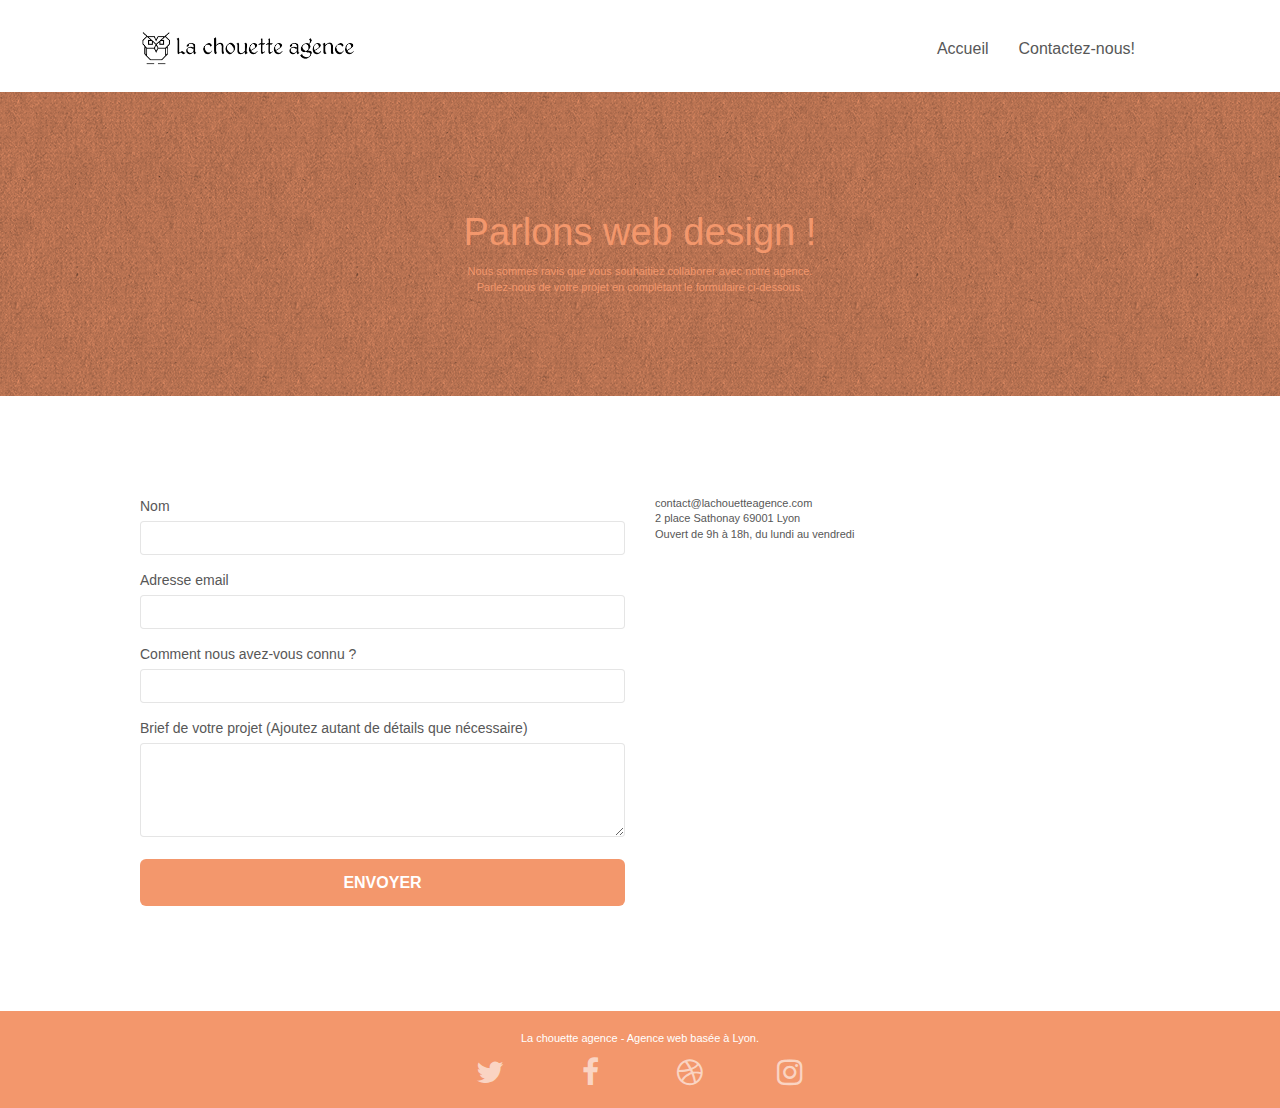
==== contact.html @ 7118dfc9 "modifs htlm sur page contact" ====
<!doctype html>
<html lang="Default">
<head>
  <meta charset="utf-8">
  <meta name="keywords" content="agence lyonnaise, agence web design, web design, création de sites internet, aide au référencement">
  <meta name="description" content="La chouette agence est une agence lyonnaise de web design qui aide les entreprises à devenir attractives et visibles sur internet">
  <meta name="viewport" content="width=device-width, initial-scale=1.0, viewport-fit=cover">
  <link rel="shortcut icon" type="image/png" href="favicon.jpg">

<link rel="stylesheet" type="text/css" href="./css/bootstrap.css">
<link rel="stylesheet" type="text/css" href="style.css">
<link rel="stylesheet" type="text/css" href="./css/font-awesome.css">
<link rel="stylesheet" type="text/css" href="./css/et-line.css">


<script src="./js/jquery-2.1.0.js"></script>
<script src="./js/bootstrap.js"></script>
<script src="./js/blocs.js"></script>
<script src="./js/jquery.touchSwipe.js" defer></script>
<script src="./js/gmaps.js"></script>
<!--
    <meta charset="utf-8">
    <meta name="keywords" content="">
    <meta name="description" content="">
    <meta name="viewport" content="width=device-width, initial-scale=1.0, viewport-fit=cover">
    <link rel="shortcut icon" type="image/png" href="favicon.jpg">

	<link rel="stylesheet" type="text/css" href="./css/bootstrap.min.css">
	<link rel="stylesheet" type="text/css" href="style.css">
	<link rel="stylesheet" type="text/css" href="./css/font-awesome.min.css">
	<link rel="stylesheet" type="text/css" href="./css/et-line.min.css">


	<script src="./js/jquery-2.1.0.min.js"></script>
	<script src="./js/bootstrap.min.js"></script>
	<script src="./js/blocs.min.js"></script>
	<script src="./js/jqBootstrapValidation.js"></script>
	<script src="./js/formHandler.js"></script>
-->
    <title>Contactez la chouette agence, votre agence de web design basée à Lyon</title>


<!-- Analytics -->

<!-- Analytics END -->

</head>
<body>
  <div class="page-container">

  <!-- bloc-0 -->
  <div class="bloc bgc-white l-bloc " id="bloc-0">
  	<div class="container bloc-sm">

  		<nav class="navbar row">
  			<div class="navbar-header">
  				<a class="navbar-brand" href="index.html"><img src="img/la-chouette-agence.png" alt="logo de la chouette agence, agence web design à lyon" height="40"></a>
  			</div>
  			<div class="collapse navbar-collapse navbar-1 special-dropdown-nav">
  				<ul class="site-navigation nav navbar-nav">
  					<li>
  						<a href="index.html">Accueil</a>
  					</li>
  					<li>
  						<a href="contact.html">Contactez-nous!</a>
  					</li>
  				</ul>
  			</div>
  		</nav>
  	</div>
  </div>
  <!-- bloc-0 END -->
<!-- bloc-6 -->
<div class="bloc bg-dots-bg bg-repeat bgc-atomic-tangerine d-bloc bloc-bg-texture texture-paper" id="bloc-6">
	<div class="container bloc-lg">
		<div class="row">
			<div class="col-sm-12">
				<h1 class="text-center hero-bloc-text tc-white">
					Parlons web design !
				</h1>
				<p class="text-center mg-lg tc-white tight-width-whitespace">
					Nous sommes ravis que vous souhaitiez collaborer avec notre agence.<br>
					Parlez-nous de votre projet en complétant le formulaire ci-dessous.
				</p>
			</div>
		</div>
	</div>
</div>
<!-- bloc-6 END -->

<!-- bloc-7 -->
<div class="bloc bgc-white l-bloc" id="bloc-7">
	<div class="container bloc-lg">
		<div class="row">
			<div class="col-sm-6">
				<form id="form_1" novalidate success-msg="Your message has been sent." fail-msg="Sorry it seems that our mail server is not responding, Sorry for the inconvenience!">
					<div class="form-group">
						<label>
							Nom
						</label>
						<input id="name" class="form-control" required />
					</div>
					<div class="form-group">
						<label>
							Adresse email
						</label>
						<input id="email" class="form-control" type="email" required />
					</div>
					<div class="form-group">
						<label>
							Comment nous avez-vous connu ?
						</label>
						<input class="form-control" type="email" required id="input_504" />
					</div>
					<div class="form-group">
						<label>
							Brief de votre projet (Ajoutez autant de détails que nécessaire)<br>
						</label><textarea id="message" class="form-control" rows="4" cols="50" required></textarea>
					</div>
					<button class="bloc-button btn btn-lg btn-block cta-hero btn-atomic-tangerine" type="submit">
						Envoyer
					</button>
				</form>
			</div>
			<div class="col-sm-6">
				<p>
					contact@lachouetteagence.com<br>2 place Sathonay 69001 Lyon<br>Ouvert de 9h à 18h, du lundi au vendredi<br>
				</p>
			</div>
		</div>
	</div>
</div>
<!-- bloc-7 END -->

<!-- ScrollToTop Button -->
<a class="bloc-button btn btn-d scrollToTop" onclick="scrollToTarget('1')"><span class="fa fa-chevron-up"></span></a>
<!-- ScrollToTop Button END-->


<!-- Footer - bloc-8 -->
<div class="bloc bgc-atomic-tangerine d-bloc" id="bloc-8">
	<div class="container bloc-sm">
		<div class="row">
			<div class="col-sm-12">
				<p class="text-center white">
					La chouette agence - Agence web basée à Lyon.<br>
				</p>
				<div class="row row-no-gutters social">
					<div class="col-sm-3">
						<div class="text-center">
							<a class="social" href="index.html"><span class="fa fa-twitter icon-md"></span></a>
						</div>
					</div>
					<div class="col-sm-3">
						<div class="text-center">
							<a class="social" href="index.html"><span class="fa fa-facebook icon-md"></span></a>
						</div>
					</div>
					<div class="col-sm-3">
						<div class="text-center">
							<a class="social" href="index.html"><span class="fa fa-dribbble icon-md"></span></a>
						</div>
					</div>
					<div class="col-sm-3">
						<div class="text-center">
							<a class="social" href="index.html"><span class="fa fa-instagram icon-md"></span></a>
						</div>
					</div>
          <!--
    					<div class="keywords " style="color:#F3976C;">Agence web à paris,
                stratégie web, web design, illustrations, design de site web, site web, web,
                internet, site internet, site
              </div>
          -->
				</div>
        <!--
				<div class="row">
					<div class="col-sm-4">
						Partenaires
							<ul>
								<li><a href="voiture.com">voiture.com</a></li>
								<li><a href="pizza.com">pizza.com</a></li>
								<li><a href="matoiture.com">matoiture.com</a></li>
								<li><a href="immobilierseo.com">immobilierseo.com</a></li>
							</ul>
					</div>
					<div class="col-sm-4">
						Annuaires liste 1
						<ul>
							<li><a href="annuaireagence.com">annuaireagence.com</a></li>
							<li><a href="annuaireseo.com">annuaireseo.com</a></li>
							<li><a href="annuairemarketing.com">annuairemarketing.com</a></li>
							<li><a href="123seoture.com">123seo.com</a></li>
							<li><a href="123site.com">123site.com</a></li>
							<li><a href="annuairewordpress.com">annuairewordpress.com</a></li>
							<li><a href="listeagence.com">listeagence.com</a></li>
							<li><a href="meilleuresagencesparis.com">meilleuresagencesparis.com</a></li>
							<li><a href="listeseo.com">listeseo.com</a></li>
						</ul>
					</div>
					<div class="col-sm-4">
						Annuaires liste 2
						<ul>
							<li><a href="betterseo.com">betterseo.com</a></li>
							<li><a href="ameliorerseo.com">ameliorerseo.com</a></li>
							<li><a href="seojuicelien.com">seojuicelien.com</a></li>
							<li><a href="meilleursliens.com">meilleursliens.com</a></li>
							<li><a href="liensagogo.com">liensagogo.com</a></li>
							<li><a href="backlink.com">backlink.com</a></li>
							<li><a href="linkjuiceannuaire.com">linkjuiceannuaire.com</a></li>
							<li><a href="remontersurgoogle.com">remontersurgoogle.com</a></li>
							<li><a href="vraiseofiable.com">vraiseofiable.com</a></li>
						</ul>
					</div>
        -->
				</div>
			</div>
		</div>
	</div>
</div>
<!-- Footer - bloc-8 END -->

</div>
<!-- Principal conteneur END -->


</body>
</html>
---- style.css ----
body {
    margin: 0;
    padding: 0;
    background: #FFF;
    overflow-x: hidden;
    -webkit-font-smoothing: antialiased;
    -moz-osx-font-smoothing: grayscale;
}

a,
button {
    transition: all .3s ease-in-out;
    outline: none!important;
}

a:hover {
    text-decoration: none;
    cursor: pointer;
}

#page-loading-blocs-notifaction {
    position: fixed;
    top: 0;
    bottom: 0;
    width: 100%;
    z-index: 100000;
    background: #FFFFFF url("img/pageload-spinner.gif") no-repeat center center;
}

.bloc {
    width: 100%;
    clear: both;
    background: 50% 50% no-repeat;
    padding: 0 50px;
    -webkit-background-size: cover;
    -moz-background-size: cover;
    -o-background-size: cover;
    background-size: cover;
    position: relative;
}

.bloc .container {
    padding-left: 0;
    padding-right: 0;
}

.bloc-lg {
    padding: 100px 50px;
}

.bloc-md {
    padding: 50px;
}

.bloc-sm {
    padding: 20px 50px;
}

.bg-center,
.bg-l-edge,
.bg-r-edge,
.bg-t-edge,
.bg-b-edge,
.bg-tl-edge,
.bg-bl-edge,
.bg-tr-edge,
.bg-br-edge,
.bg-repeat {
    -webkit-background-size: auto!important;
    -moz-background-size: auto!important;
    -o-background-size: auto!important;
    background-size: auto!important;
}

.bg-repeat {
    background: repeat;
}

.bg-t-edge {
    background: top no-repeat;
}

.bloc-bg-texture::before {
    content: "";
    background-size: 2px 2px;
    position: absolute;
    top: 0;
    bottom: 0;
    left: 0;
    right: 0;
}

.texture-paper::before {
    background: url("img/texture-paper.png");
    background-size: 280px 280px;
}

.b-parallax {
    background-attachment: fixed;
}

.d-bloc {
    color: rgba(255, 255, 255, .7);
}

.d-bloc button:hover {
    color: rgba(255, 255, 255, .9);
}

.d-bloc .icon-round,
.d-bloc .icon-square,
.d-bloc .icon-rounded,
.d-bloc .icon-semi-rounded-a,
.d-bloc .icon-semi-rounded-b {
    border-color: rgba(255, 255, 255, .9);
}

.d-bloc .divider-h span {
    border-color: rgba(255, 255, 255, .2);
}

.d-bloc .a-btn,
.d-bloc .navbar a,
.d-bloc .navbar-brand,
.d-bloc a .icon-sm,
.d-bloc a .icon-md,
.d-bloc a .icon-lg,
.d-bloc a .icon-xl,
.d-bloc h1 a,
.d-bloc h2 a,
.d-bloc h3 a,
.d-bloc h4 a,
.d-bloc h5 a,
.d-bloc h6 a,
.d-bloc p a {
    color: rgba(255, 255, 255, .6);
}

.d-bloc .a-btn:hover,
.d-bloc .navbar a:hover,
.d-bloc .navbar-brand:hover,
.d-bloc a:hover .icon-sm,
.d-bloc a:hover .icon-md,
.d-bloc a:hover .icon-lg,
.d-bloc a:hover .icon-xl,
.d-bloc h1 a:hover,
.d-bloc h2 a:hover,
.d-bloc h3 a:hover,
.d-bloc h4 a:hover,
.d-bloc h5 a:hover,
.d-bloc h6 a:hover,
.d-bloc p a:hover {
    color: rgba(255, 255, 255, 1);
}

.d-bloc .navbar-toggle .icon-bar {
    background: rgba(255, 255, 255, 1);
}

.d-bloc .btn-wire,
.d-bloc .btn-wire:hover {
    color: rgba(255, 255, 255, 1);
    border-color: rgba(255, 255, 255, 1);
}

.d-bloc .panel {
    color: rgba(0, 0, 0, .5);
}

.d-bloc .panel button:hover {
    color: rgba(0, 0, 0, .7);
}

.d-bloc .panel icon {
    border-color: rgba(0, 0, 0, .7);
}

.d-bloc .panel .divider-h span {
    border-color: rgba(0, 0, 0, .1);
}

.d-bloc .panel .a-btn {
    color: rgba(0, 0, 0, .6);
}

.d-bloc .panel .a-btn:hover {
    color: rgba(0, 0, 0, 1);
}

.d-bloc .panel .btn-wire,
.d-bloc .panel .btn-wire:hover {
    color: rgba(0, 0, 0, .7);
    border-color: rgba(0, 0, 0, .3);
}

.d-bloc .panel,
.l-bloc {
    color: rgba(0, 0, 0, .5);
}

.d-bloc .panel button:hover,
.l-bloc button:hover {
    color: rgba(0, 0, 0, .7);
}

.l-bloc .icon-round,
.l-bloc .icon-square,
.l-bloc .icon-rounded,
.l-bloc .icon-semi-rounded-a,
.l-bloc .icon-semi-rounded-b {
    border-color: rgba(0, 0, 0, .7);
}

.d-bloc .panel .divider-h span,
.l-bloc .divider-h span {
    border-color: rgba(0, 0, 0, .1);
}

.d-bloc .panel .a-btn,
.l-bloc .a-btn,
.l-bloc .navbar a,
.l-bloc .navbar-brand,
.l-bloc a .icon-sm,
.l-bloc a .icon-md,
.l-bloc a .icon-lg,
.l-bloc a .icon-xl,
.l-bloc h1 a,
.l-bloc h2 a,
.l-bloc h3 a,
.l-bloc h4 a,
.l-bloc h5 a,
.l-bloc h6 a,
.l-bloc p a {
    color: rgba(0, 0, 0, .6);
}

.d-bloc .panel .a-btn:hover,
.l-bloc .a-btn:hover,
.l-bloc .navbar a:hover,
.l-bloc .navbar-brand:hover,
.l-bloc a:hover .icon-sm,
.l-bloc a:hover .icon-md,
.l-bloc a:hover .icon-lg,
.l-bloc a:hover .icon-xl,
.l-bloc h1 a:hover,
.l-bloc h2 a:hover,
.l-bloc h3 a:hover,
.l-bloc h4 a:hover,
.l-bloc h5 a:hover,
.l-bloc h6 a:hover,
.l-bloc p a:hover {
    color: rgba(0, 0, 0, 1);
}

.l-bloc .navbar-toggle .icon-bar {
    color: rgba(0, 0, 0, .6);
}

.d-bloc .panel .btn-wire,
.d-bloc .panel .btn-wire:hover,
.l-bloc .btn-wire,
.l-bloc .btn-wire:hover {
    color: rgba(0, 0, 0, .7);
    border-color: rgba(0, 0, 0, .3);
}

.voffset {
    margin-top: 30px;
}

.voffset-lg {
    margin-top: 80px;
}

.row-no-gutters {
    margin-right: 0;
    margin-left: 0;
}

.row.row-no-gutters > [class^="col-"],
.row.row-no-gutters > [class*=" col-"] {
    padding-right: 0;
    padding-left: 0;
}

#bloc-1-hero h1 {
    font-size: 32px;
}

.navbar {
    margin-bottom: 0;
    z-index: 1;
}

.navbar-brand {
    height: auto;
    padding: 3px 15px;
    font-size: 25px;
    font-weight: normal;
    font-weight: 600;
    line-height: 44px;
}

.navbar-brand img {
    max-height: 200px;
    margin: 0 5px 0 0;
    display: inline;
}

.navbar-brand img[src$=svg] {
    min-width: 100px;
}

.nav-center .navbar-brand img {
    margin: 0;
}

.navbar .nav {
    padding-top: 2px;
    margin-right: -16px;
    float: right;
    z-index: 1;
}

.nav > li {
    float: left;
    margin-top: 4px;
    font-size: 16px;
}

.navbar-nav .open .dropdown-menu > li > a {
    text-align: inherit;
}

.nav > li a:hover,
.nav > li a:focus {
    background: transparent;
}

.navbar-toggle {
    margin: 10px 10px 0 0;
    border: 0px;
}

.navbar-toggle:hover {
    background: transparent!important;
}

.navbar-toggle .icon-bar {
    background-color: rgba(0, 0, 0, .5);
    width: 26px;
}

.nav-invert .navbar .nav {
    float: left;
}

.nav-invert .navbar-header,
.nav-invert .navbar-brand {
    float: right;
    position: relative;
    z-index: 2;
}

@media (min-width: 768px) {
    .site-navigation {
        position: absolute;
        top: 50%;
        right: 20px;
        transform: translate(0, -50%);
        -webkit-transform: translateY(-50%);
    }
    .nav > li .dropdown-menu a,
    .nav > li .dropdown-menu a:hover {
        color: #484848;
    }
    .nav-invert .site-navigation {
        left: 0;
        right: 0;
    }
    .nav-center {
        text-align: center;
    }
    .nav-center .navbar-header {
        width: 100%;
    }
    .nav-center .navbar-header,
    .nav-center .navbar-brand,
    .nav-center .nav > li {
        float: none;
        display: inline-block;
    }
    .nav-center .site-navigation {
        position: relative;
        width: 100%;
        right: 0;
        margin-right: 0px;
        margin-top: 20px;
    }
    .nav-center.mini-nav .navbar-toggle {
        float: none;
        margin: 10px auto 0;
    }
}

.nav > li > .dropdown a {
    background: none!important;
    display: block;
    padding: 14px 15px;
}

nav .caret {
    margin: 0 5px;
}

.dropdown-menu .dropdown-menu {
    top: -8px;
    left: 100%;
}

.dropdown-menu .dropmenu-flow-right {
    top: 100%;
    left: 0;
    margin-left: -1px;
    border-top-left-radius: 0;
    border-top-right-radius: 0;
}

.dropdown-menu .dropdown span {
    border: 4px solid black;
    border-top-color: transparent;
    border-right-color: transparent;
    border-bottom-color: transparent;
    margin: 6px -5px 0 0!important;
    float: right;
}

.mg-md {
    margin-top: 10px;
    margin-bottom: 20px;
}

.mg-lg {
    margin-top: 10px;
    margin-bottom: 40px;
}

.btn {
    margin: 0 5px 5px 0;
}

.btn.pull-right {
    margin: 0 0 5px 5px;
}

.btn-d,
.btn-d:hover,
.btn-d:focus {
    color: #FFF;
    background: rgba(0, 0, 0, .3);
}

button {
    outline: none!important;
}

.btn-rd {
    border-radius: 40px;
}

.btn-clean {
    border: 1px solid rgba(0, 0, 0, .08);
    border-bottom-color: rgba(0, 0, 0, .1);
    text-shadow: 0 1px 0 rgba(0, 0, 1, .1);
    box-shadow: 0 1px 3px rgba(0, 0, 1, .25), inset 0 1px 0 0 rgba(255, 255, 255, .15);
}

.icon-md {
    font-size: 30px!important;
}

.icon-lg {
    font-size: 60px!important;
}

.sm-shadow {
    text-shadow: 0 1px 2px rgba(0, 0, 0, .3);
}

.panel-sq,
.panel-sq .panel-heading,
.panel-sq .panel-footer {
    border-radius: 0;
}

.panel-rd {
    border-radius: 30px;
}

.panel-rd .panel-heading {
    border-radius: 29px 29px 0 0;
}

.panel-rd .panel-footer {
    border-radius: 0 0 29px 29px;
}

.form-control {
    border-color: rgba(0, 0, 0, .1);
    box-shadow: none;
}

.scrollToTop {
    width: 40px;
    height: 40px;
    position: fixed;
    bottom: 20px;
    right: 20px;
    opacity: 0;
    z-index: 500;
    transition: all .3s ease-in-out;
}

.scrollToTop span {
    margin-top: 6px;
}

.showScrollTop {
    font-size: 14px;
    opacity: 1;
}

a[data-lightbox] {
    position: relative;
    display: block;
    text-align: center;
}

a[data-lightbox]:hover::before {
    content: "+";
    font-family: "HelveticaNeue-Light", "Helvetica Neue Light", "Helvetica Neue", Helvetica, Arial;
    font-size: 32px;
    width: 50px;
    height: 50px;
    margin-left: -25px;
    border-radius: 50%;
    background: rgba(0, 0, 0, .6);
    color: #FFF;
    font-weight: 100;
    z-index: 1;
    position: absolute;
    top: 50%;
    transform: translateY(-50%);
    -webkit-transform: translateY(-50%);
}

a[data-lightbox]:hover img {
    opacity: 0.6;
    -webkit-animation-fill-mode: none;
    animation-fill-mode: none;
}

#lightbox-modal {
    display: flex;
    align-items: center;
}

#lightbox-modal .modal-dialog {
    width: 90%;
    max-width: 900px;
    margin: 0 auto 0;
}

#lightbox-modal .modal-dialog img {
    max-height: 90vh;
    margin: 0 auto;
}

.lightbox-caption {
    padding: 20px;
    color: #FFF;
    background: rgba(0, 0, 0, .5);
    position: absolute;
    left: 15px;
    right: 15px;
    bottom: 5px;
}

.close-lightbox {
    color: #FFF;
    font-size: 30px;
    position: absolute;
    top: 20px;
    right: 20px;
    z-index: 20;
    background: rgba(0, 0, 0, .5);
    border: none;
    line-height: 30px;
    padding: 0 9px 5px;
    opacity: 0.3;
}

.close-lightbox:hover,
.next-lightbox:hover,
.prev-lightbox:hover {
    opacity: 1.0;
    color: #FFF;
}

.next-lightbox,
.prev-lightbox {
    font-size: 20px;
    color: rgba(255, 255, 255, .9);
    background: rgba(0, 0, 0, .5);
    transition: all .2s ease-in-out;
    position: absolute;
    top: 45%;
    z-index: 1;
    opacity: 0.4;
}

.next-lightbox {
    padding: 6px 8px 1px 13px;
    right: 25px;
}

.prev-lightbox {
    padding: 6px 13px 1px 10px;
    left: 25px;
}

.snapshot-lb .modal-body {
    padding-bottom: 45px;
}

.snapshot-lb .lightbox-caption {
    padding: 0;
    color: rgba(0, 0, 0, .5);
    background: none;
}

h1,
h2,
h3,
h4,
h5,
h6,
p,
label,
.btn,
a {
    font-family: "helvetica";
    font-weight: 400;
    color: #575757!important;
}

.container {
    max-width: 1000px;
}

.hero-bloc-text {
    font-size: 38px;
}

.hero-bloc-text-sub {
    font-size: 36px;
}

.statement-bloc-text {
    line-height: 26px;
    font-style: italic;
    font-size: 20px;
    text-align: center;
    font-weight: lighter;
    max-width: 520px;
    margin: auto auto auto auto;
}

p {
    font-size: 11px;
}

.tight-width-whitespace {
    max-width: 600px;
    margin: auto auto auto auto;
}

.h1 {
    font-size: 20px;
    font-family: "Open Sans";
}

.cta-hero {
    margin-top: 22px;
    color: #FFFFFF!important;
    text-transform: uppercase;
    padding: 12px 28px 12px 28px;
    font-size: 16px;
    font-weight: 700;
}

.social {
    max-width: 400px;
    margin: auto auto auto auto;
}

h2 {
    font-size: 22px;
    line-height: 1.4em;
}

h3 {
    font-size: 15px;
    text-transform: uppercase;
    font-weight: 700;
    color: #333333!important;
}

.med-width-whitespace {
    max-width: 800px;
    margin: auto auto auto auto;
    box-shadow: 0px 0px 0px #000000;
}

h1 {
    color: #333333!important;
}

h4 {
    color: #333333!important;
}

.icons {
    margin-bottom: 14px;
    margin-top: 24px;
}

.white {
    color: #FFFFFF!important;
}

.portfolio-thumb {
    margin-bottom: 24px;
}

.portfolio-row {
    margin-bottom: 44px;
    margin-top: 50px;
}

.avatar {
    box-shadow: 0px 4px 9px rgba(0, 0, 0, 0.3);
}

.black-background {
    background-color: rgba(165, 147, 99, 0.7);
    padding: 40px 40px 40px 40px;
}

.bold-link {
    font-weight: 900;
    text-decoration: underline!important;
}

.bgc-white {
    background-color: #FFFFFF;
}

.bgc-dark-slate-blue {
    background-color: #364577;
}

.bgc-atomic-tangerine {
    background-color: #F3976C;
}

.tc-white {
    color: #F3976C!important;
}

.btn-atomic-tangerine {
    background: #F3976C;
    color: #FFFFFF!important;
}

.btn-atomic-tangerine:hover {
    background: #c27956!important;
    color: #FFFFFF!important;
}

.ltc-white {
    color: #FFFFFF!important;
}

.ltc-white:hover {
    color: #cccccc!important;
}

.ltc-atomic-tangerine {
    color: #F3976C!important;
}

.ltc-atomic-tangerine:hover {
    color: #c27956!important;
}

.icon-dark-slate-blue {
    color: #364577!important;
    border-color: #364577!important;
}

.bg-dots-bg {
    background-image: url("img/dots-bg.png");
}

.bg-lines-h2-bg {
    background-image: url("img/lines-h2-bg.png");
}

.bg-banniere {
    background-image: url("img/la-chouette-agence-banniere.jpg");
}

.bg-presentation {
    background-image: url("img/image-de-presentation.bmp");
}

@media (max-width: 1024px) {
    .bloc {
        padding-left: 20px;
        padding-right: 20px;
    }
    .bloc.full-width-bloc,
    .bloc-tile-2.full-width-bloc .container,
    .bloc-tile-3.full-width-bloc .container,
    .bloc-tile-4.full-width-bloc .container {
        padding-left: 0;
        padding-right: 0;
    }
}

@media (max-width: 992px) and (min-width: 768px) {
    .navbar .nav {
        max-width: 80%
    }
    .nav-center.navbar .nav {
        max-width: 100%
    }
}

@media only screen and (min-device-width: 768px) and (max-device-width: 1024px) and (orientation: landscape) {
    .b-parallax {
        background-attachment: scroll;
    }
}

@media only screen and (min-device-width: 1024px) and (max-device-width: 1366px) and (-webkit-min-device-pixel-ratio: 1.5) {
    .b-parallax {
        background-attachment: scroll;
    }
}

@media (max-width: 991px) {
    .container {
        width: 100%;
    }
    .b-parallax {
        background-attachment: scroll;
    }
    .page-container,
    #hero-bloc {
        overflow-x: hidden;
        position: relative;
    }
    .bloc {
        padding-left: constant(safe-area-inset-left);
        padding-right: constant(safe-area-inset-right);
    }
    .bloc-group,
    .bloc-group .bloc {
        display: block;
        width: 100%;
    }
    .bloc-fill-screen .fill-bloc-top-edge,
    .bloc-fill-screen .fill-bloc-bottom-edge {
        padding: 0 20px;
        padding-left: constant(safe-area-inset-left);
        padding-right: constant(safe-area-inset-right);
    }
}

@media (max-width: 767px) {
    .page-container {
        overflow-x: hidden;
        position: relative;
    }
    h1,
    h2,
    h3,
    h4,
    h5,
    h6,
    p,
    #disqus_thread {
        padding-left: 10px!important;
        padding-right: 10px!important;
    }
    .b-parallax {
        background-attachment: scroll;
    }
    .navbar .nav {
        padding-top: 0;
        border-top: 1px solid rgba(0, 0, 0, .2);
        float: none!important;
    }
    .navbar.row {
        margin-left: 0;
        margin-right: 0;
    }
    .site-navigation {
        position: inherit;
        transform: none;
        -webkit-transform: none;
        -ms-transform: none;
    }
    .nav > li {
        margin-top: 0;
        border-bottom: 1px solid rgba(0, 0, 0, .1);
        background: rgba(0, 0, 0, .05);
        text-align: left;
        padding-left: 15px;
        width: 100%;
    }
    .nav > li:hover {
        background: rgba(0, 0, 0, .08);
    }
    .dropdown .dropdown a .caret {
        float: none;
        margin: 5px 0 0 10px!important;
        border: 4px solid black;
        border-bottom-color: transparent;
        border-right-color: transparent;
        border-left-color: transparent;
    }
    #hero-bloc .navbar .nav {
        background: rgba(0, 0, 0, .8);
    }
    #hero-bloc .navbar .nav a {
        color: rgba(255, 255, 255, .6);
    }
    .hero {
        padding: 50px 0;
    }
    .hero-nav {
        left: -1px;
        right: -1px;
    }
    .navbar-collapse {
        padding: 0;
        overflow-x: hidden;
        -webkit-box-shadow: none;
        box-shadow: none;
    }
    .navbar-brand img {
        max-height: 40px;
        width: auto;
    }
    .nav-invert .navbar-header {
        float: none;
        width: 100%;
    }
    .nav-invert .navbar-toggle {
        float: left;
        margin-left: 10px;
    }
    .bloc {
        padding-left: 0;
        padding-right: 0;
    }
    .bloc-xxl,
    .bloc-xl,
    .bloc-lg {
        padding: 40px 0;
    }
    .bloc-sm,
    .bloc-md {
        padding-left: 0;
        padding-right: 0;
    }
    .bloc-tile-2 .container,
    .bloc-tile-3 .container,
    .bloc-tile-4 .container,
    .bloc-fill-screen .fill-bloc-top-edge,
    .bloc-fill-screen .fill-bloc-bottom-edge {
        padding-left: 0;
        padding-right: 0;
    }
    .a-block {
        padding: 0 10px;
    }
    .btn-dwn {
        display: none;
    }
    .voffset {
        margin-top: 5px;
    }
    .voffset-md {
        margin-top: 20px;
    }
    .voffset-lg {
        margin-top: 30px;
    }
    form {
        padding: 5px;
    }
    .close-lightbox {
        display: inline-block;
    }
    .blocsapp-device-iphone5 {
        background-size: 216px 425px;
        padding-top: 60px;
        width: 216px;
        height: 425px;
    }
    .blocsapp-device-iphone5 img {
        width: 180px;
        height: 320px;
    }
}

@media (max-width: 400px) {
    .bloc {
        padding-left: 0;
        padding-right: 0;
    }
}

@media (max-width: 767px) {
    .bloc-mob-center-text {
        text-align: center;
    }
}
---- css/et-line.css ----
@font-face {
    font-family: et-line;
    src: url(../fonts/et-line.eot);
    src: url(../fonts/et-line.eot?#iefix) format('embedded-opentype'), url(../fonts/et-line.woff) format('woff'), url(../fonts/et-line.ttf) format('truetype'), url(../fonts/et-line.svg#et-line) format('svg');
    font-weight: 400;
    font-style: normal
}

.et-icon-adjustments,
.et-icon-alarmclock,
.et-icon-anchor,
.et-icon-aperture,
.et-icon-attachment,
.et-icon-bargraph,
.et-icon-basket,
.et-icon-beaker,
.et-icon-bike,
.et-icon-book-open,
.et-icon-briefcase,
.et-icon-browser,
.et-icon-calendar,
.et-icon-camera,
.et-icon-caution,
.et-icon-chat,
.et-icon-circle-compass,
.et-icon-clipboard,
.et-icon-clock,
.et-icon-cloud,
.et-icon-compass,
.et-icon-desktop,
.et-icon-dial,
.et-icon-document,
.et-icon-documents,
.et-icon-download,
.et-icon-dribbble,
.et-icon-edit,
.et-icon-envelope,
.et-icon-expand,
.et-icon-facebook,
.et-icon-flag,
.et-icon-focus,
.et-icon-gears,
.et-icon-genius,
.et-icon-gift,
.et-icon-global,
.et-icon-globe,
.et-icon-googleplus,
.et-icon-grid,
.et-icon-happy,
.et-icon-hazardous,
.et-icon-heart,
.et-icon-hotairballoon,
.et-icon-hourglass,
.et-icon-key,
.et-icon-laptop,
.et-icon-layers,
.et-icon-lifesaver,
.et-icon-lightbulb,
.et-icon-linegraph,
.et-icon-linkedin,
.et-icon-lock,
.et-icon-magnifying-glass,
.et-icon-map,
.et-icon-map-pin,
.et-icon-megaphone,
.et-icon-mic,
.et-icon-mobile,
.et-icon-newspaper,
.et-icon-notebook,
.et-icon-paintbrush,
.et-icon-paperclip,
.et-icon-pencil,
.et-icon-phone,
.et-icon-picture,
.et-icon-pictures,
.et-icon-piechart,
.et-icon-presentation,
.et-icon-pricetags,
.et-icon-printer,
.et-icon-profile-female,
.et-icon-profile-male,
.et-icon-puzzle,
.et-icon-quote,
.et-icon-recycle,
.et-icon-refresh,
.et-icon-ribbon,
.et-icon-rss,
.et-icon-sad,
.et-icon-scissors,
.et-icon-scope,
.et-icon-search,
.et-icon-shield,
.et-icon-speedometer,
.et-icon-strategy,
.et-icon-streetsign,
.et-icon-tablet,
.et-icon-target,
.et-icon-telescope,
.et-icon-toolbox,
.et-icon-tools,
.et-icon-tools-2,
.et-icon-trophy,
.et-icon-tumblr,
.et-icon-twitter,
.et-icon-upload,
.et-icon-video,
.et-icon-wallet,
.et-icon-wine {
    font-family: et-line;
    speak: none;
    font-style: normal;
    font-weight: 400;
    font-variant: normal;
    text-transform: none;
    line-height: 1;
    -webkit-font-smoothing: antialiased;
    -moz-osx-font-smoothing: grayscale;
    display: inline-block
}

.et-icon-mobile:before {
    content: "\e000"
}

.et-icon-laptop:before {
    content: "\e001"
}

.et-icon-desktop:before {
    content: "\e002"
}

.et-icon-tablet:before {
    content: "\e003"
}

.et-icon-phone:before {
    content: "\e004"
}

.et-icon-document:before {
    content: "\e005"
}

.et-icon-documents:before {
    content: "\e006"
}

.et-icon-search:before {
    content: "\e007"
}

.et-icon-clipboard:before {
    content: "\e008"
}

.et-icon-newspaper:before {
    content: "\e009"
}

.et-icon-notebook:before {
    content: "\e00a"
}

.et-icon-book-open:before {
    content: "\e00b"
}

.et-icon-browser:before {
    content: "\e00c"
}

.et-icon-calendar:before {
    content: "\e00d"
}

.et-icon-presentation:before {
    content: "\e00e"
}

.et-icon-picture:before {
    content: "\e00f"
}

.et-icon-pictures:before {
    content: "\e010"
}

.et-icon-video:before {
    content: "\e011"
}

.et-icon-camera:before {
    content: "\e012"
}

.et-icon-printer:before {
    content: "\e013"
}

.et-icon-toolbox:before {
    content: "\e014"
}

.et-icon-briefcase:before {
    content: "\e015"
}

.et-icon-wallet:before {
    content: "\e016"
}

.et-icon-gift:before {
    content: "\e017"
}

.et-icon-bargraph:before {
    content: "\e018"
}

.et-icon-grid:before {
    content: "\e019"
}

.et-icon-expand:before {
    content: "\e01a"
}

.et-icon-focus:before {
    content: "\e01b"
}

.et-icon-edit:before {
    content: "\e01c"
}

.et-icon-adjustments:before {
    content: "\e01d"
}

.et-icon-ribbon:before {
    content: "\e01e"
}

.et-icon-hourglass:before {
    content: "\e01f"
}

.et-icon-lock:before {
    content: "\e020"
}

.et-icon-megaphone:before {
    content: "\e021"
}

.et-icon-shield:before {
    content: "\e022"
}

.et-icon-trophy:before {
    content: "\e023"
}

.et-icon-flag:before {
    content: "\e024"
}

.et-icon-map:before {
    content: "\e025"
}

.et-icon-puzzle:before {
    content: "\e026"
}

.et-icon-basket:before {
    content: "\e027"
}

.et-icon-envelope:before {
    content: "\e028"
}

.et-icon-streetsign:before {
    content: "\e029"
}

.et-icon-telescope:before {
    content: "\e02a"
}

.et-icon-gears:before {
    content: "\e02b"
}

.et-icon-key:before {
    content: "\e02c"
}

.et-icon-paperclip:before {
    content: "\e02d"
}

.et-icon-attachment:before {
    content: "\e02e"
}

.et-icon-pricetags:before {
    content: "\e02f"
}

.et-icon-lightbulb:before {
    content: "\e030"
}

.et-icon-layers:before {
    content: "\e031"
}

.et-icon-pencil:before {
    content: "\e032"
}

.et-icon-tools:before {
    content: "\e033"
}

.et-icon-tools-2:before {
    content: "\e034"
}

.et-icon-scissors:before {
    content: "\e035"
}

.et-icon-paintbrush:before {
    content: "\e036"
}

.et-icon-magnifying-glass:before {
    content: "\e037"
}

.et-icon-circle-compass:before {
    content: "\e038"
}

.et-icon-linegraph:before {
    content: "\e039"
}

.et-icon-mic:before {
    content: "\e03a"
}

.et-icon-strategy:before {
    content: "\e03b"
}

.et-icon-beaker:before {
    content: "\e03c"
}

.et-icon-caution:before {
    content: "\e03d"
}

.et-icon-recycle:before {
    content: "\e03e"
}

.et-icon-anchor:before {
    content: "\e03f"
}

.et-icon-profile-male:before {
    content: "\e040"
}

.et-icon-profile-female:before {
    content: "\e041"
}

.et-icon-bike:before {
    content: "\e042"
}

.et-icon-wine:before {
    content: "\e043"
}

.et-icon-hotairballoon:before {
    content: "\e044"
}

.et-icon-globe:before {
    content: "\e045"
}

.et-icon-genius:before {
    content: "\e046"
}

.et-icon-map-pin:before {
    content: "\e047"
}

.et-icon-dial:before {
    content: "\e048"
}

.et-icon-chat:before {
    content: "\e049"
}

.et-icon-heart:before {
    content: "\e04a"
}

.et-icon-cloud:before {
    content: "\e04b"
}

.et-icon-upload:before {
    content: "\e04c"
}

.et-icon-download:before {
    content: "\e04d"
}

.et-icon-target:before {
    content: "\e04e"
}

.et-icon-hazardous:before {
    content: "\e04f"
}

.et-icon-piechart:before {
    content: "\e050"
}

.et-icon-speedometer:before {
    content: "\e051"
}

.et-icon-global:before {
    content: "\e052"
}

.et-icon-compass:before {
    content: "\e053"
}

.et-icon-lifesaver:before {
    content: "\e054"
}

.et-icon-clock:before {
    content: "\e055"
}

.et-icon-aperture:before {
    content: "\e056"
}

.et-icon-quote:before {
    content: "\e057"
}

.et-icon-scope:before {
    content: "\e058"
}

.et-icon-alarmclock:before {
    content: "\e059"
}

.et-icon-refresh:before {
    content: "\e05a"
}

.et-icon-happy:before {
    content: "\e05b"
}

.et-icon-sad:before {
    content: "\e05c"
}

.et-icon-facebook:before {
    content: "\e05d"
}

.et-icon-twitter:before {
    content: "\e05e"
}

.et-icon-googleplus:before {
    content: "\e05f"
}

.et-icon-rss:before {
    content: "\e060"
}

.et-icon-tumblr:before {
    content: "\e061"
}

.et-icon-linkedin:before {
    content: "\e062"
}

.et-icon-dribbble:before {
    content: "\e063"
}
---- style.css ----
body {
    margin: 0;
    padding: 0;
    background: #FFF;
    overflow-x: hidden;
    -webkit-font-smoothing: antialiased;
    -moz-osx-font-smoothing: grayscale;
}

a,
button {
    transition: all .3s ease-in-out;
    outline: none!important;
}

a:hover {
    text-decoration: none;
    cursor: pointer;
}

#page-loading-blocs-notifaction {
    position: fixed;
    top: 0;
    bottom: 0;
    width: 100%;
    z-index: 100000;
    background: #FFFFFF url("img/pageload-spinner.gif") no-repeat center center;
}

.bloc {
    width: 100%;
    clear: both;
    background: 50% 50% no-repeat;
    padding: 0 50px;
    -webkit-background-size: cover;
    -moz-background-size: cover;
    -o-background-size: cover;
    background-size: cover;
    position: relative;
}

.bloc .container {
    padding-left: 0;
    padding-right: 0;
}

.bloc-lg {
    padding: 100px 50px;
}

.bloc-md {
    padding: 50px;
}

.bloc-sm {
    padding: 20px 50px;
}

.bg-center,
.bg-l-edge,
.bg-r-edge,
.bg-t-edge,
.bg-b-edge,
.bg-tl-edge,
.bg-bl-edge,
.bg-tr-edge,
.bg-br-edge,
.bg-repeat {
    -webkit-background-size: auto!important;
    -moz-background-size: auto!important;
    -o-background-size: auto!important;
    background-size: auto!important;
}

.bg-repeat {
    background: repeat;
}

.bg-t-edge {
    background: top no-repeat;
}

.bloc-bg-texture::before {
    content: "";
    background-size: 2px 2px;
    position: absolute;
    top: 0;
    bottom: 0;
    left: 0;
    right: 0;
}

.texture-paper::before {
    background: url("img/texture-paper.png");
    background-size: 280px 280px;
}

.b-parallax {
    background-attachment: fixed;
}

.d-bloc {
    color: rgba(255, 255, 255, .7);
}

.d-bloc button:hover {
    color: rgba(255, 255, 255, .9);
}

.d-bloc .icon-round,
.d-bloc .icon-square,
.d-bloc .icon-rounded,
.d-bloc .icon-semi-rounded-a,
.d-bloc .icon-semi-rounded-b {
    border-color: rgba(255, 255, 255, .9);
}

.d-bloc .divider-h span {
    border-color: rgba(255, 255, 255, .2);
}

.d-bloc .a-btn,
.d-bloc .navbar a,
.d-bloc .navbar-brand,
.d-bloc a .icon-sm,
.d-bloc a .icon-md,
.d-bloc a .icon-lg,
.d-bloc a .icon-xl,
.d-bloc h1 a,
.d-bloc h2 a,
.d-bloc h3 a,
.d-bloc h4 a,
.d-bloc h5 a,
.d-bloc h6 a,
.d-bloc p a {
    color: rgba(255, 255, 255, .6);
}

.d-bloc .a-btn:hover,
.d-bloc .navbar a:hover,
.d-bloc .navbar-brand:hover,
.d-bloc a:hover .icon-sm,
.d-bloc a:hover .icon-md,
.d-bloc a:hover .icon-lg,
.d-bloc a:hover .icon-xl,
.d-bloc h1 a:hover,
.d-bloc h2 a:hover,
.d-bloc h3 a:hover,
.d-bloc h4 a:hover,
.d-bloc h5 a:hover,
.d-bloc h6 a:hover,
.d-bloc p a:hover {
    color: rgba(255, 255, 255, 1);
}

.d-bloc .navbar-toggle .icon-bar {
    background: rgba(255, 255, 255, 1);
}

.d-bloc .btn-wire,
.d-bloc .btn-wire:hover {
    color: rgba(255, 255, 255, 1);
    border-color: rgba(255, 255, 255, 1);
}

.d-bloc .panel {
    color: rgba(0, 0, 0, .5);
}

.d-bloc .panel button:hover {
    color: rgba(0, 0, 0, .7);
}

.d-bloc .panel icon {
    border-color: rgba(0, 0, 0, .7);
}

.d-bloc .panel .divider-h span {
    border-color: rgba(0, 0, 0, .1);
}

.d-bloc .panel .a-btn {
    color: rgba(0, 0, 0, .6);
}

.d-bloc .panel .a-btn:hover {
    color: rgba(0, 0, 0, 1);
}

.d-bloc .panel .btn-wire,
.d-bloc .panel .btn-wire:hover {
    color: rgba(0, 0, 0, .7);
    border-color: rgba(0, 0, 0, .3);
}

.d-bloc .panel,
.l-bloc {
    color: rgba(0, 0, 0, .5);
}

.d-bloc .panel button:hover,
.l-bloc button:hover {
    color: rgba(0, 0, 0, .7);
}

.l-bloc .icon-round,
.l-bloc .icon-square,
.l-bloc .icon-rounded,
.l-bloc .icon-semi-rounded-a,
.l-bloc .icon-semi-rounded-b {
    border-color: rgba(0, 0, 0, .7);
}

.d-bloc .panel .divider-h span,
.l-bloc .divider-h span {
    border-color: rgba(0, 0, 0, .1);
}

.d-bloc .panel .a-btn,
.l-bloc .a-btn,
.l-bloc .navbar a,
.l-bloc .navbar-brand,
.l-bloc a .icon-sm,
.l-bloc a .icon-md,
.l-bloc a .icon-lg,
.l-bloc a .icon-xl,
.l-bloc h1 a,
.l-bloc h2 a,
.l-bloc h3 a,
.l-bloc h4 a,
.l-bloc h5 a,
.l-bloc h6 a,
.l-bloc p a {
    color: rgba(0, 0, 0, .6);
}

.d-bloc .panel .a-btn:hover,
.l-bloc .a-btn:hover,
.l-bloc .navbar a:hover,
.l-bloc .navbar-brand:hover,
.l-bloc a:hover .icon-sm,
.l-bloc a:hover .icon-md,
.l-bloc a:hover .icon-lg,
.l-bloc a:hover .icon-xl,
.l-bloc h1 a:hover,
.l-bloc h2 a:hover,
.l-bloc h3 a:hover,
.l-bloc h4 a:hover,
.l-bloc h5 a:hover,
.l-bloc h6 a:hover,
.l-bloc p a:hover {
    color: rgba(0, 0, 0, 1);
}

.l-bloc .navbar-toggle .icon-bar {
    color: rgba(0, 0, 0, .6);
}

.d-bloc .panel .btn-wire,
.d-bloc .panel .btn-wire:hover,
.l-bloc .btn-wire,
.l-bloc .btn-wire:hover {
    color: rgba(0, 0, 0, .7);
    border-color: rgba(0, 0, 0, .3);
}

.voffset {
    margin-top: 30px;
}

.voffset-lg {
    margin-top: 80px;
}

.row-no-gutters {
    margin-right: 0;
    margin-left: 0;
}

.row.row-no-gutters > [class^="col-"],
.row.row-no-gutters > [class*=" col-"] {
    padding-right: 0;
    padding-left: 0;
}

#bloc-1-hero h1 {
    font-size: 32px;
}

.navbar {
    margin-bottom: 0;
    z-index: 1;
}

.navbar-brand {
    height: auto;
    padding: 3px 15px;
    font-size: 25px;
    font-weight: normal;
    font-weight: 600;
    line-height: 44px;
}

.navbar-brand img {
    max-height: 200px;
    margin: 0 5px 0 0;
    display: inline;
}

.navbar-brand img[src$=svg] {
    min-width: 100px;
}

.nav-center .navbar-brand img {
    margin: 0;
}

.navbar .nav {
    padding-top: 2px;
    margin-right: -16px;
    float: right;
    z-index: 1;
}

.nav > li {
    float: left;
    margin-top: 4px;
    font-size: 16px;
}

.navbar-nav .open .dropdown-menu > li > a {
    text-align: inherit;
}

.nav > li a:hover,
.nav > li a:focus {
    background: transparent;
}

.navbar-toggle {
    margin: 10px 10px 0 0;
    border: 0px;
}

.navbar-toggle:hover {
    background: transparent!important;
}

.navbar-toggle .icon-bar {
    background-color: rgba(0, 0, 0, .5);
    width: 26px;
}

.nav-invert .navbar .nav {
    float: left;
}

.nav-invert .navbar-header,
.nav-invert .navbar-brand {
    float: right;
    position: relative;
    z-index: 2;
}

@media (min-width: 768px) {
    .site-navigation {
        position: absolute;
        top: 50%;
        right: 20px;
        transform: translate(0, -50%);
        -webkit-transform: translateY(-50%);
    }
    .nav > li .dropdown-menu a,
    .nav > li .dropdown-menu a:hover {
        color: #484848;
    }
    .nav-invert .site-navigation {
        left: 0;
        right: 0;
    }
    .nav-center {
        text-align: center;
    }
    .nav-center .navbar-header {
        width: 100%;
    }
    .nav-center .navbar-header,
    .nav-center .navbar-brand,
    .nav-center .nav > li {
        float: none;
        display: inline-block;
    }
    .nav-center .site-navigation {
        position: relative;
        width: 100%;
        right: 0;
        margin-right: 0px;
        margin-top: 20px;
    }
    .nav-center.mini-nav .navbar-toggle {
        float: none;
        margin: 10px auto 0;
    }
}

.nav > li > .dropdown a {
    background: none!important;
    display: block;
    padding: 14px 15px;
}

nav .caret {
    margin: 0 5px;
}

.dropdown-menu .dropdown-menu {
    top: -8px;
    left: 100%;
}

.dropdown-menu .dropmenu-flow-right {
    top: 100%;
    left: 0;
    margin-left: -1px;
    border-top-left-radius: 0;
    border-top-right-radius: 0;
}

.dropdown-menu .dropdown span {
    border: 4px solid black;
    border-top-color: transparent;
    border-right-color: transparent;
    border-bottom-color: transparent;
    margin: 6px -5px 0 0!important;
    float: right;
}

.mg-md {
    margin-top: 10px;
    margin-bottom: 20px;
}

.mg-lg {
    margin-top: 10px;
    margin-bottom: 40px;
}

.btn {
    margin: 0 5px 5px 0;
}

.btn.pull-right {
    margin: 0 0 5px 5px;
}

.btn-d,
.btn-d:hover,
.btn-d:focus {
    color: #FFF;
    background: rgba(0, 0, 0, .3);
}

button {
    outline: none!important;
}

.btn-rd {
    border-radius: 40px;
}

.btn-clean {
    border: 1px solid rgba(0, 0, 0, .08);
    border-bottom-color: rgba(0, 0, 0, .1);
    text-shadow: 0 1px 0 rgba(0, 0, 1, .1);
    box-shadow: 0 1px 3px rgba(0, 0, 1, .25), inset 0 1px 0 0 rgba(255, 255, 255, .15);
}

.icon-md {
    font-size: 30px!important;
}

.icon-lg {
    font-size: 60px!important;
}

.sm-shadow {
    text-shadow: 0 1px 2px rgba(0, 0, 0, .3);
}

.panel-sq,
.panel-sq .panel-heading,
.panel-sq .panel-footer {
    border-radius: 0;
}

.panel-rd {
    border-radius: 30px;
}

.panel-rd .panel-heading {
    border-radius: 29px 29px 0 0;
}

.panel-rd .panel-footer {
    border-radius: 0 0 29px 29px;
}

.form-control {
    border-color: rgba(0, 0, 0, .1);
    box-shadow: none;
}

.scrollToTop {
    width: 40px;
    height: 40px;
    position: fixed;
    bottom: 20px;
    right: 20px;
    opacity: 0;
    z-index: 500;
    transition: all .3s ease-in-out;
}

.scrollToTop span {
    margin-top: 6px;
}

.showScrollTop {
    font-size: 14px;
    opacity: 1;
}

a[data-lightbox] {
    position: relative;
    display: block;
    text-align: center;
}

a[data-lightbox]:hover::before {
    content: "+";
    font-family: "HelveticaNeue-Light", "Helvetica Neue Light", "Helvetica Neue", Helvetica, Arial;
    font-size: 32px;
    width: 50px;
    height: 50px;
    margin-left: -25px;
    border-radius: 50%;
    background: rgba(0, 0, 0, .6);
    color: #FFF;
    font-weight: 100;
    z-index: 1;
    position: absolute;
    top: 50%;
    transform: translateY(-50%);
    -webkit-transform: translateY(-50%);
}

a[data-lightbox]:hover img {
    opacity: 0.6;
    -webkit-animation-fill-mode: none;
    animation-fill-mode: none;
}

#lightbox-modal {
    display: flex;
    align-items: center;
}

#lightbox-modal .modal-dialog {
    width: 90%;
    max-width: 900px;
    margin: 0 auto 0;
}

#lightbox-modal .modal-dialog img {
    max-height: 90vh;
    margin: 0 auto;
}

.lightbox-caption {
    padding: 20px;
    color: #FFF;
    background: rgba(0, 0, 0, .5);
    position: absolute;
    left: 15px;
    right: 15px;
    bottom: 5px;
}

.close-lightbox {
    color: #FFF;
    font-size: 30px;
    position: absolute;
    top: 20px;
    right: 20px;
    z-index: 20;
    background: rgba(0, 0, 0, .5);
    border: none;
    line-height: 30px;
    padding: 0 9px 5px;
    opacity: 0.3;
}

.close-lightbox:hover,
.next-lightbox:hover,
.prev-lightbox:hover {
    opacity: 1.0;
    color: #FFF;
}

.next-lightbox,
.prev-lightbox {
    font-size: 20px;
    color: rgba(255, 255, 255, .9);
    background: rgba(0, 0, 0, .5);
    transition: all .2s ease-in-out;
    position: absolute;
    top: 45%;
    z-index: 1;
    opacity: 0.4;
}

.next-lightbox {
    padding: 6px 8px 1px 13px;
    right: 25px;
}

.prev-lightbox {
    padding: 6px 13px 1px 10px;
    left: 25px;
}

.snapshot-lb .modal-body {
    padding-bottom: 45px;
}

.snapshot-lb .lightbox-caption {
    padding: 0;
    color: rgba(0, 0, 0, .5);
    background: none;
}

h1,
h2,
h3,
h4,
h5,
h6,
p,
label,
.btn,
a {
    font-family: "helvetica";
    font-weight: 400;
    color: #575757!important;
}

.container {
    max-width: 1000px;
}

.hero-bloc-text {
    font-size: 38px;
}

.hero-bloc-text-sub {
    font-size: 36px;
}

.statement-bloc-text {
    line-height: 26px;
    font-style: italic;
    font-size: 20px;
    text-align: center;
    font-weight: lighter;
    max-width: 520px;
    margin: auto auto auto auto;
}

p {
    font-size: 11px;
}

.tight-width-whitespace {
    max-width: 600px;
    margin: auto auto auto auto;
}

.h1 {
    font-size: 20px;
    font-family: "Open Sans";
}

.cta-hero {
    margin-top: 22px;
    color: #FFFFFF!important;
    text-transform: uppercase;
    padding: 12px 28px 12px 28px;
    font-size: 16px;
    font-weight: 700;
}

.social {
    max-width: 400px;
    margin: auto auto auto auto;
}

h2 {
    font-size: 22px;
    line-height: 1.4em;
}

h3 {
    font-size: 15px;
    text-transform: uppercase;
    font-weight: 700;
    color: #333333!important;
}

.med-width-whitespace {
    max-width: 800px;
    margin: auto auto auto auto;
    box-shadow: 0px 0px 0px #000000;
}

h1 {
    color: #333333!important;
}

h4 {
    color: #333333!important;
}

.icons {
    margin-bottom: 14px;
    margin-top: 24px;
}

.white {
    color: #FFFFFF!important;
}

.portfolio-thumb {
    margin-bottom: 24px;
}

.portfolio-row {
    margin-bottom: 44px;
    margin-top: 50px;
}

.avatar {
    box-shadow: 0px 4px 9px rgba(0, 0, 0, 0.3);
}

.black-background {
    background-color: rgba(165, 147, 99, 0.7);
    padding: 40px 40px 40px 40px;
}

.bold-link {
    font-weight: 900;
    text-decoration: underline!important;
}

.bgc-white {
    background-color: #FFFFFF;
}

.bgc-dark-slate-blue {
    background-color: #364577;
}

.bgc-atomic-tangerine {
    background-color: #F3976C;
}

.tc-white {
    color: #F3976C!important;
}

.btn-atomic-tangerine {
    background: #F3976C;
    color: #FFFFFF!important;
}

.btn-atomic-tangerine:hover {
    background: #c27956!important;
    color: #FFFFFF!important;
}

.ltc-white {
    color: #FFFFFF!important;
}

.ltc-white:hover {
    color: #cccccc!important;
}

.ltc-atomic-tangerine {
    color: #F3976C!important;
}

.ltc-atomic-tangerine:hover {
    color: #c27956!important;
}

.icon-dark-slate-blue {
    color: #364577!important;
    border-color: #364577!important;
}

.bg-dots-bg {
    background-image: url("img/dots-bg.png");
}

.bg-lines-h2-bg {
    background-image: url("img/lines-h2-bg.png");
}

.bg-banniere {
    background-image: url("img/la-chouette-agence-banniere.jpg");
}

.bg-presentation {
    background-image: url("img/image-de-presentation.bmp");
}

@media (max-width: 1024px) {
    .bloc {
        padding-left: 20px;
        padding-right: 20px;
    }
    .bloc.full-width-bloc,
    .bloc-tile-2.full-width-bloc .container,
    .bloc-tile-3.full-width-bloc .container,
    .bloc-tile-4.full-width-bloc .container {
        padding-left: 0;
        padding-right: 0;
    }
}

@media (max-width: 992px) and (min-width: 768px) {
    .navbar .nav {
        max-width: 80%
    }
    .nav-center.navbar .nav {
        max-width: 100%
    }
}

@media only screen and (min-device-width: 768px) and (max-device-width: 1024px) and (orientation: landscape) {
    .b-parallax {
        background-attachment: scroll;
    }
}

@media only screen and (min-device-width: 1024px) and (max-device-width: 1366px) and (-webkit-min-device-pixel-ratio: 1.5) {
    .b-parallax {
        background-attachment: scroll;
    }
}

@media (max-width: 991px) {
    .container {
        width: 100%;
    }
    .b-parallax {
        background-attachment: scroll;
    }
    .page-container,
    #hero-bloc {
        overflow-x: hidden;
        position: relative;
    }
    .bloc {
        padding-left: constant(safe-area-inset-left);
        padding-right: constant(safe-area-inset-right);
    }
    .bloc-group,
    .bloc-group .bloc {
        display: block;
        width: 100%;
    }
    .bloc-fill-screen .fill-bloc-top-edge,
    .bloc-fill-screen .fill-bloc-bottom-edge {
        padding: 0 20px;
        padding-left: constant(safe-area-inset-left);
        padding-right: constant(safe-area-inset-right);
    }
}

@media (max-width: 767px) {
    .page-container {
        overflow-x: hidden;
        position: relative;
    }
    h1,
    h2,
    h3,
    h4,
    h5,
    h6,
    p,
    #disqus_thread {
        padding-left: 10px!important;
        padding-right: 10px!important;
    }
    .b-parallax {
        background-attachment: scroll;
    }
    .navbar .nav {
        padding-top: 0;
        border-top: 1px solid rgba(0, 0, 0, .2);
        float: none!important;
    }
    .navbar.row {
        margin-left: 0;
        margin-right: 0;
    }
    .site-navigation {
        position: inherit;
        transform: none;
        -webkit-transform: none;
        -ms-transform: none;
    }
    .nav > li {
        margin-top: 0;
        border-bottom: 1px solid rgba(0, 0, 0, .1);
        background: rgba(0, 0, 0, .05);
        text-align: left;
        padding-left: 15px;
        width: 100%;
    }
    .nav > li:hover {
        background: rgba(0, 0, 0, .08);
    }
    .dropdown .dropdown a .caret {
        float: none;
        margin: 5px 0 0 10px!important;
        border: 4px solid black;
        border-bottom-color: transparent;
        border-right-color: transparent;
        border-left-color: transparent;
    }
    #hero-bloc .navbar .nav {
        background: rgba(0, 0, 0, .8);
    }
    #hero-bloc .navbar .nav a {
        color: rgba(255, 255, 255, .6);
    }
    .hero {
        padding: 50px 0;
    }
    .hero-nav {
        left: -1px;
        right: -1px;
    }
    .navbar-collapse {
        padding: 0;
        overflow-x: hidden;
        -webkit-box-shadow: none;
        box-shadow: none;
    }
    .navbar-brand img {
        max-height: 40px;
        width: auto;
    }
    .nav-invert .navbar-header {
        float: none;
        width: 100%;
    }
    .nav-invert .navbar-toggle {
        float: left;
        margin-left: 10px;
    }
    .bloc {
        padding-left: 0;
        padding-right: 0;
    }
    .bloc-xxl,
    .bloc-xl,
    .bloc-lg {
        padding: 40px 0;
    }
    .bloc-sm,
    .bloc-md {
        padding-left: 0;
        padding-right: 0;
    }
    .bloc-tile-2 .container,
    .bloc-tile-3 .container,
    .bloc-tile-4 .container,
    .bloc-fill-screen .fill-bloc-top-edge,
    .bloc-fill-screen .fill-bloc-bottom-edge {
        padding-left: 0;
        padding-right: 0;
    }
    .a-block {
        padding: 0 10px;
    }
    .btn-dwn {
        display: none;
    }
    .voffset {
        margin-top: 5px;
    }
    .voffset-md {
        margin-top: 20px;
    }
    .voffset-lg {
        margin-top: 30px;
    }
    form {
        padding: 5px;
    }
    .close-lightbox {
        display: inline-block;
    }
    .blocsapp-device-iphone5 {
        background-size: 216px 425px;
        padding-top: 60px;
        width: 216px;
        height: 425px;
    }
    .blocsapp-device-iphone5 img {
        width: 180px;
        height: 320px;
    }
}

@media (max-width: 400px) {
    .bloc {
        padding-left: 0;
        padding-right: 0;
    }
}

@media (max-width: 767px) {
    .bloc-mob-center-text {
        text-align: center;
    }
}
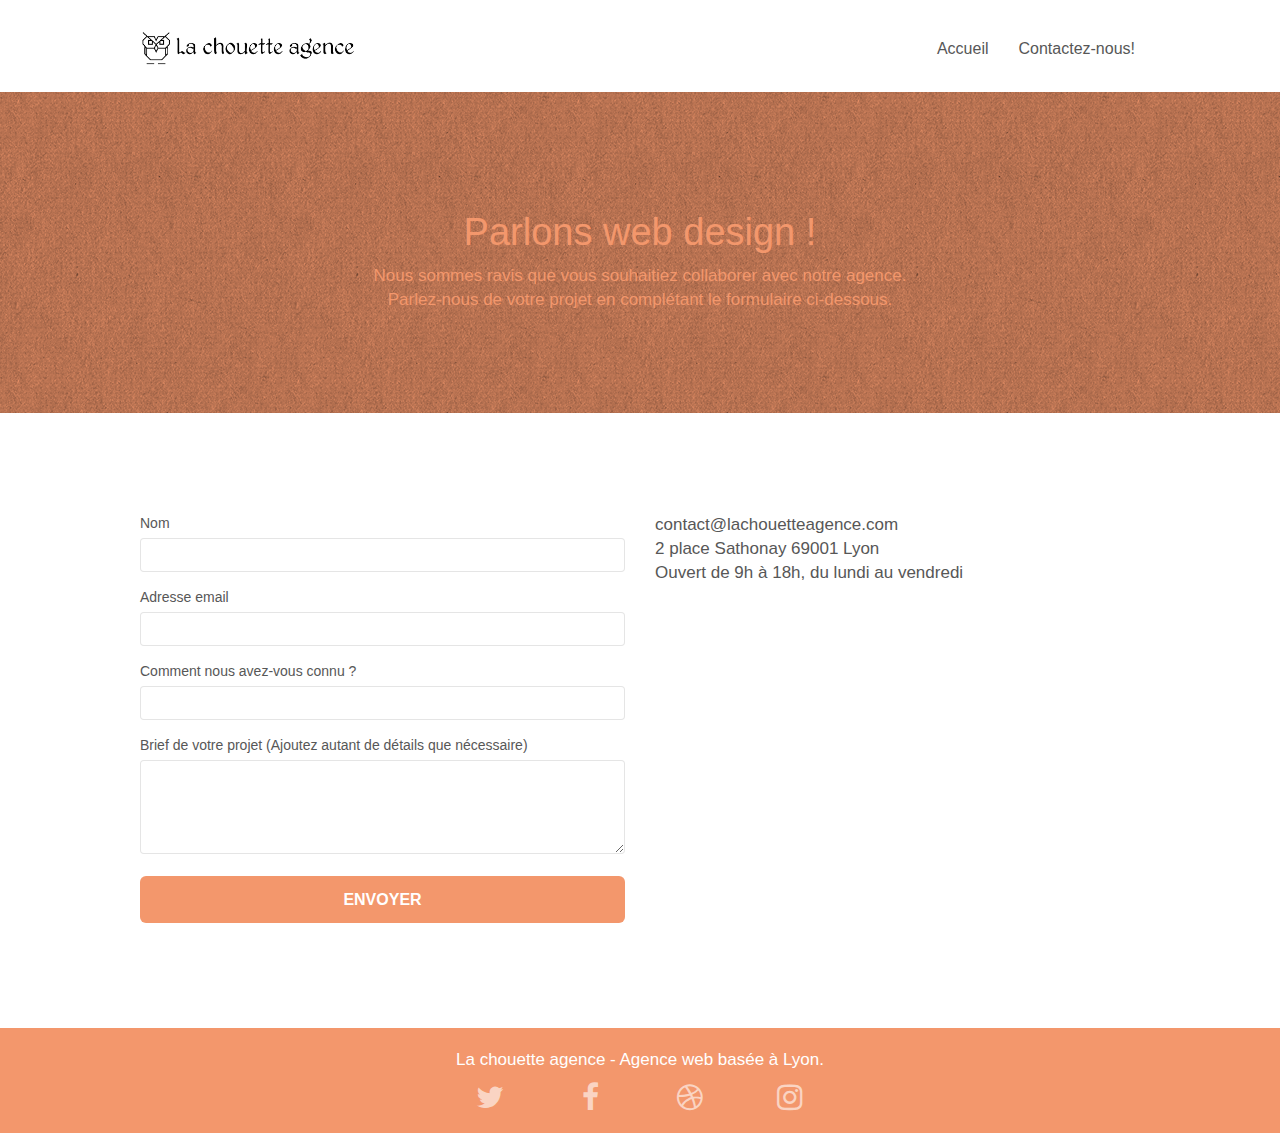
==== commit efc1e691: "remise menu champignon" ====
--- a/contact.html
+++ b/contact.html
@@ -55,8 +55,16 @@
   		<nav class="navbar row">
   			<div class="navbar-header">
   				<a class="navbar-brand" href="index.html"><img src="img/la-chouette-agence.png" alt="logo de la chouette agence, agence web design à lyon" height="40"></a>
-  			</div>
+          <button id="nav-toggle" type="button" class="ui-navbar-toggle navbar-toggle" data-toggle="collapse" data-target=".navbar-1">
+            <span class="sr-only">Toggle navigation</span>
+            <span class="icon-bar"></span>
+            <span class="icon-bar"></span>
+            <span class="icon-bar"></span>
+          </button>
+        </div>
+
   			<div class="collapse navbar-collapse navbar-1 special-dropdown-nav">
+
   				<ul class="site-navigation nav navbar-nav">
   					<li>
   						<a href="index.html">Accueil</a>
--- a/style.css
+++ b/style.css
@@ -677,7 +677,7 @@
 }
 
 p {
-    font-size: 11px;
+    font-size: 17px;
 }
 
 .tight-width-whitespace {
@@ -1039,4 +1039,4 @@
     .bloc-mob-center-text {
         text-align: center;
     }
-}+}
--- a/style.css
+++ b/style.css
@@ -677,7 +677,7 @@
 }
 
 p {
-    font-size: 11px;
+    font-size: 17px;
 }
 
 .tight-width-whitespace {
@@ -1039,4 +1039,4 @@
     .bloc-mob-center-text {
         text-align: center;
     }
-}+}
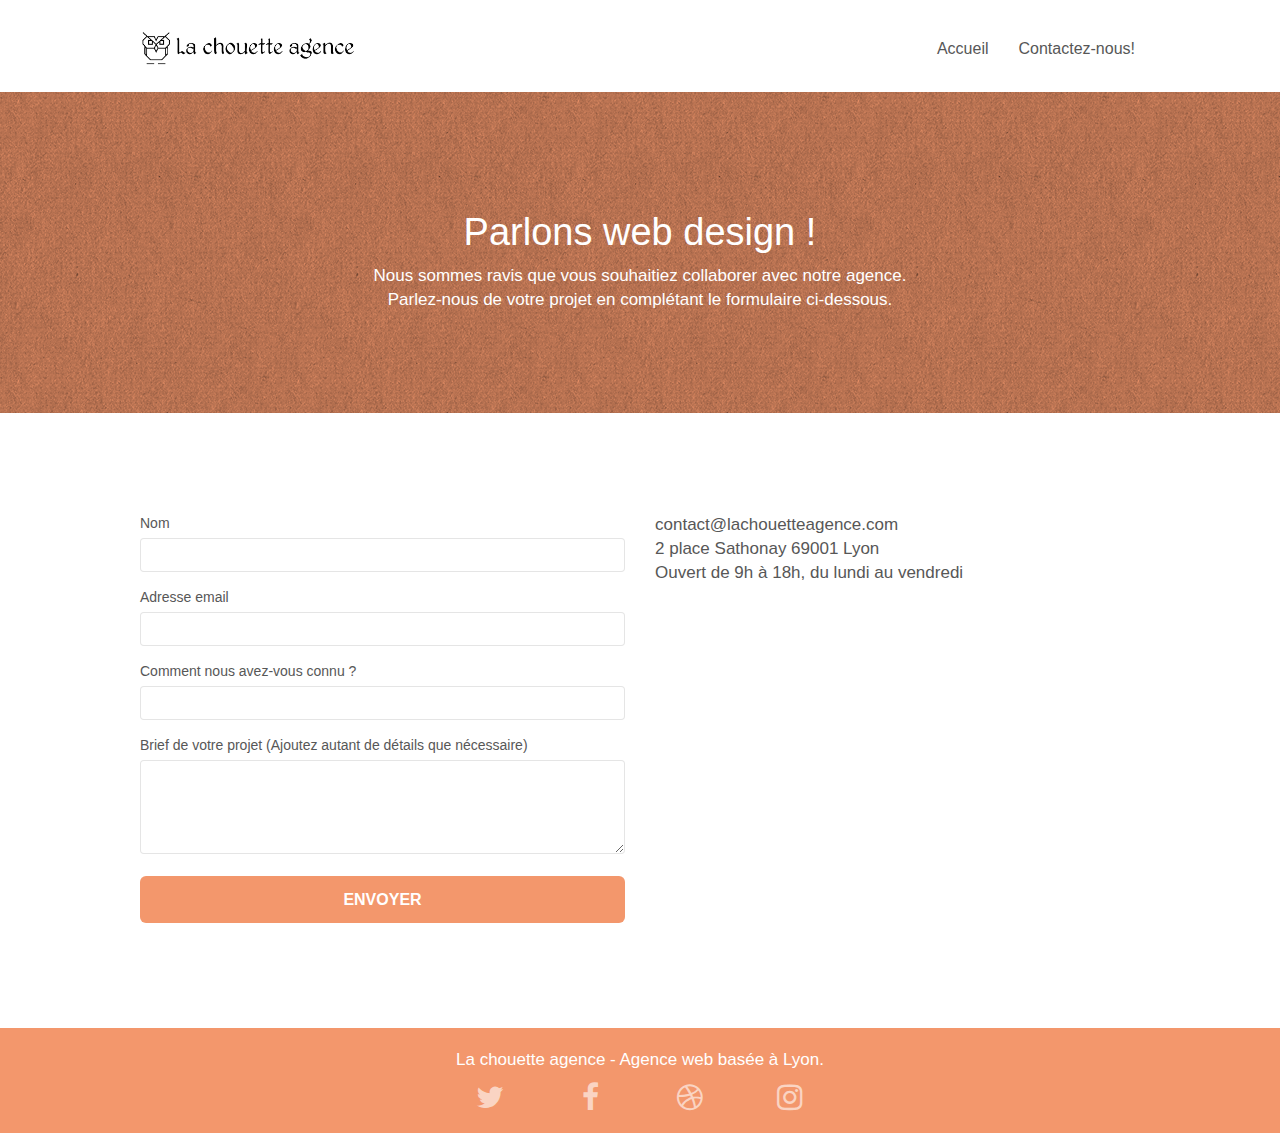
==== commit 8aab28f8: "contraste police centrage responsive" ====
--- a/contact.html
+++ b/contact.html
@@ -83,10 +83,10 @@
 	<div class="container bloc-lg">
 		<div class="row">
 			<div class="col-sm-12">
-				<h1 class="text-center hero-bloc-text tc-white">
+				<h1 class="text-center hero-bloc-text tc-blanc">
 					Parlons web design !
 				</h1>
-				<p class="text-center mg-lg tc-white tight-width-whitespace">
+				<p class="text-center mg-lg tc-blanc tight-width-whitespace">
 					Nous sommes ravis que vous souhaitiez collaborer avec notre agence.<br>
 					Parlez-nous de votre projet en complétant le formulaire ci-dessous.
 				</p>
--- a/style.css
+++ b/style.css
@@ -777,6 +777,9 @@
 .tc-white {
     color: #F3976C!important;
 }
+.tc-blanc {
+  color:white!important;
+}
 
 .btn-atomic-tangerine {
     background: #F3976C;
@@ -822,7 +825,11 @@
 }
 
 .bg-presentation {
-    background-image: url("img/image-de-presentation.bmp");
+    background-image: url("img/image-de-presentation.jpg");
+}
+.text-citation {
+  font-style: italic;
+
 }
 
 @media (max-width: 1024px) {
--- a/style.css
+++ b/style.css
@@ -777,6 +777,9 @@
 .tc-white {
     color: #F3976C!important;
 }
+.tc-blanc {
+  color:white!important;
+}
 
 .btn-atomic-tangerine {
     background: #F3976C;
@@ -822,7 +825,11 @@
 }
 
 .bg-presentation {
-    background-image: url("img/image-de-presentation.bmp");
+    background-image: url("img/image-de-presentation.jpg");
+}
+.text-citation {
+  font-style: italic;
+
 }
 
 @media (max-width: 1024px) {
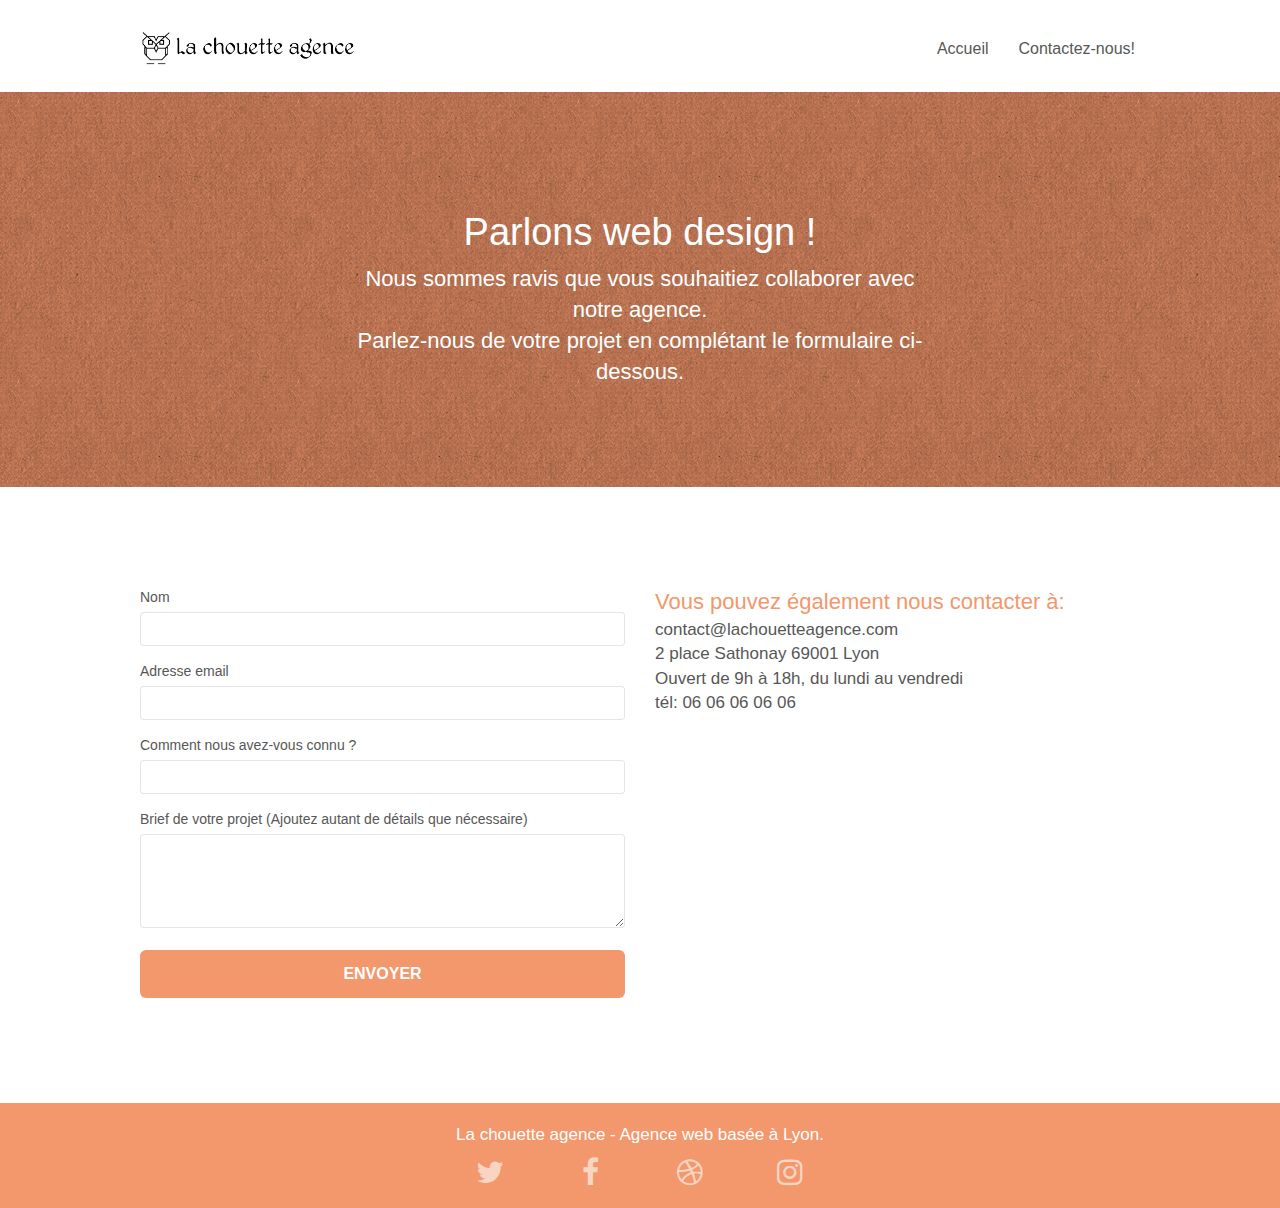
==== commit d0e9fe4b: "revue des titre et texte alt des images responsive sur caroussel image" ====
--- a/contact.html
+++ b/contact.html
@@ -86,10 +86,10 @@
 				<h1 class="text-center hero-bloc-text tc-blanc">
 					Parlons web design !
 				</h1>
-				<p class="text-center mg-lg tc-blanc tight-width-whitespace">
+				<h2 class="text-center mg-lg tc-blanc tight-width-whitespace">
 					Nous sommes ravis que vous souhaitiez collaborer avec notre agence.<br>
 					Parlez-nous de votre projet en complétant le formulaire ci-dessous.
-				</p>
+				</h2>
 			</div>
 		</div>
 	</div>
@@ -131,8 +131,14 @@
 				</form>
 			</div>
 			<div class="col-sm-6">
+	<h2 class=" mg-lg tc-white tight-width-whitespace">
+    Vous pouvez également nous contacter à:
+  </h2>
 				<p>
-					contact@lachouetteagence.com<br>2 place Sathonay 69001 Lyon<br>Ouvert de 9h à 18h, du lundi au vendredi<br>
+					contact@lachouetteagence.com<br>
+          2 place Sathonay 69001 Lyon<br>
+          Ouvert de 9h à 18h, du lundi au vendredi<br>
+          tél: 06 06 06 06 06
 				</p>
 			</div>
 		</div>
--- a/style.css
+++ b/style.css
@@ -1034,6 +1034,9 @@
         height: 320px;
     }
 }
+.img-responsive {
+  display: inline-flex !important;
+}
 
 @media (max-width: 400px) {
     .bloc {
--- a/style.css
+++ b/style.css
@@ -1034,6 +1034,9 @@
         height: 320px;
     }
 }
+.img-responsive {
+  display: inline-flex !important;
+}
 
 @media (max-width: 400px) {
     .bloc {
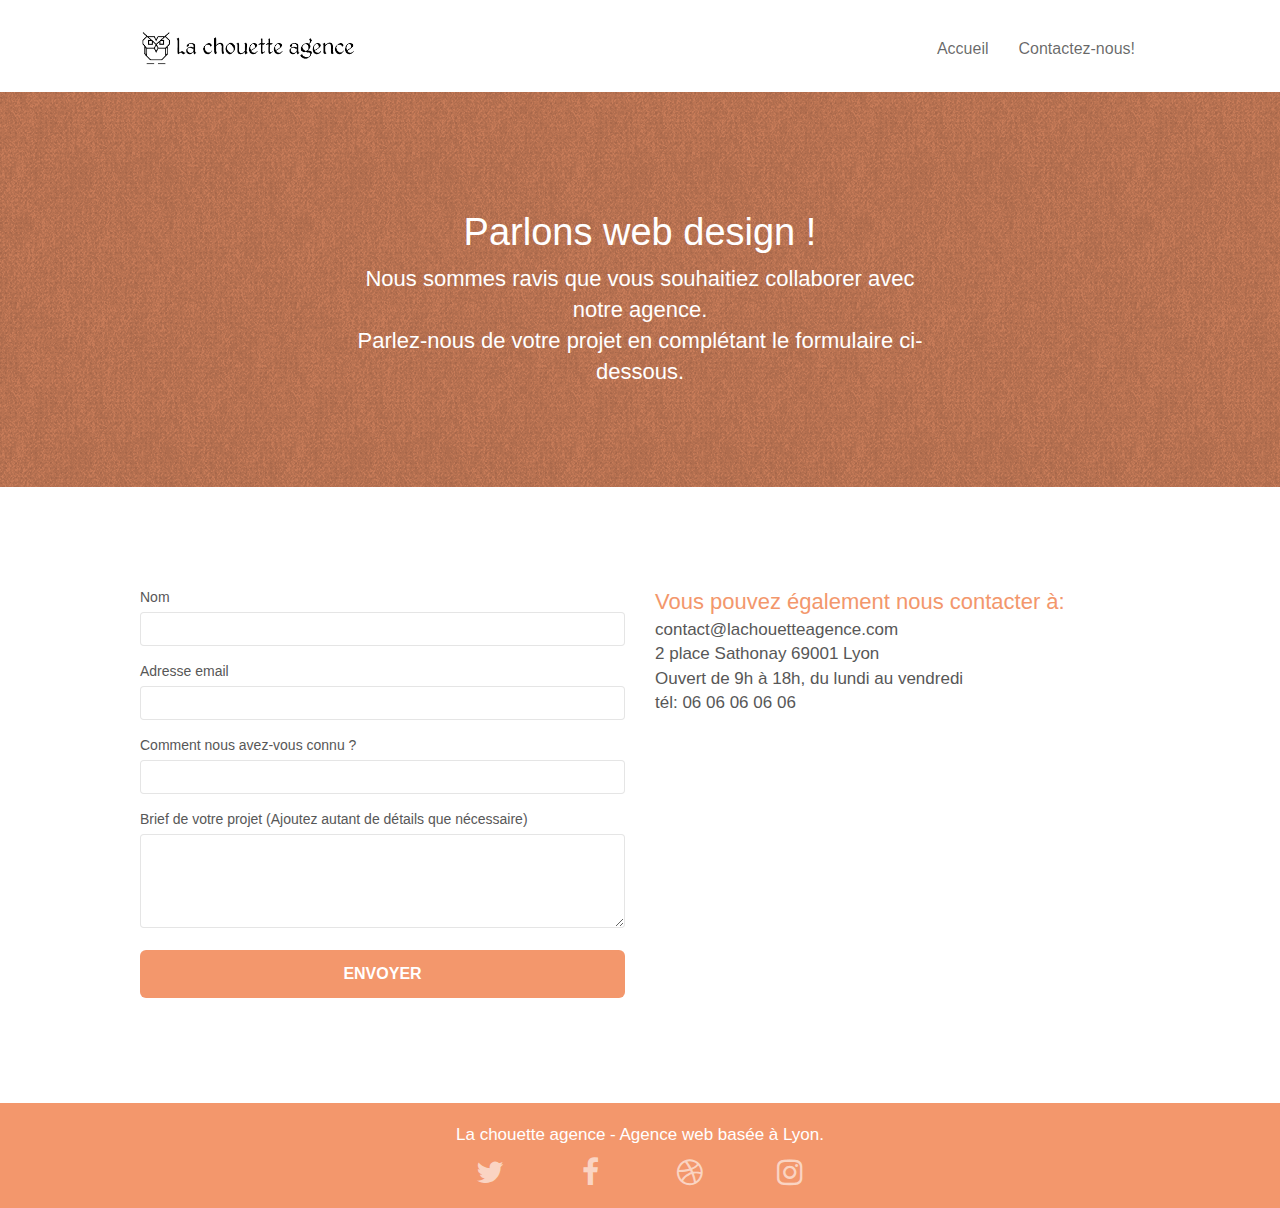
==== commit f57cd12e: "modif image" ====
--- a/contact.html
+++ b/contact.html
@@ -3,7 +3,7 @@
 <head>
   <meta charset="utf-8">
   <meta name="keywords" content="agence lyonnaise, agence web design, web design, création de sites internet, aide au référencement">
-  <meta name="description" content="La chouette agence est une agence lyonnaise de web design qui aide les entreprises à devenir attractives et visibles sur internet">
+  <meta name="description" content="page contact de la chouette agence est une agence lyonnaise de web design qui aide les entreprises à devenir attractives et visibles sur internet">
   <meta name="viewport" content="width=device-width, initial-scale=1.0, viewport-fit=cover">
   <link rel="shortcut icon" type="image/png" href="favicon.jpg">
 
@@ -136,9 +136,9 @@
   </h2>
 				<p>
 					contact@lachouetteagence.com<br>
-          2 place Sathonay 69001 Lyon<br>
-          Ouvert de 9h à 18h, du lundi au vendredi<br>
-          tél: 06 06 06 06 06
+					2 place Sathonay 69001 Lyon<br>
+					Ouvert de 9h à 18h, du lundi au vendredi<br>
+					tél: 06 06 06 06 06
 				</p>
 			</div>
 		</div>
--- a/style.css
+++ b/style.css
@@ -651,7 +651,7 @@
 a {
     font-family: "helvetica";
     font-weight: 400;
-    color: #575757!important;
+    color: #575757;
 }
 
 .container {
@@ -723,7 +723,7 @@
 }
 
 h1 {
-    color: #333333!important;
+    color: #333333;
 }
 
 h4 {
--- a/style.css
+++ b/style.css
@@ -651,7 +651,7 @@
 a {
     font-family: "helvetica";
     font-weight: 400;
-    color: #575757!important;
+    color: #575757;
 }
 
 .container {
@@ -723,7 +723,7 @@
 }
 
 h1 {
-    color: #333333!important;
+    color: #333333;
 }
 
 h4 {
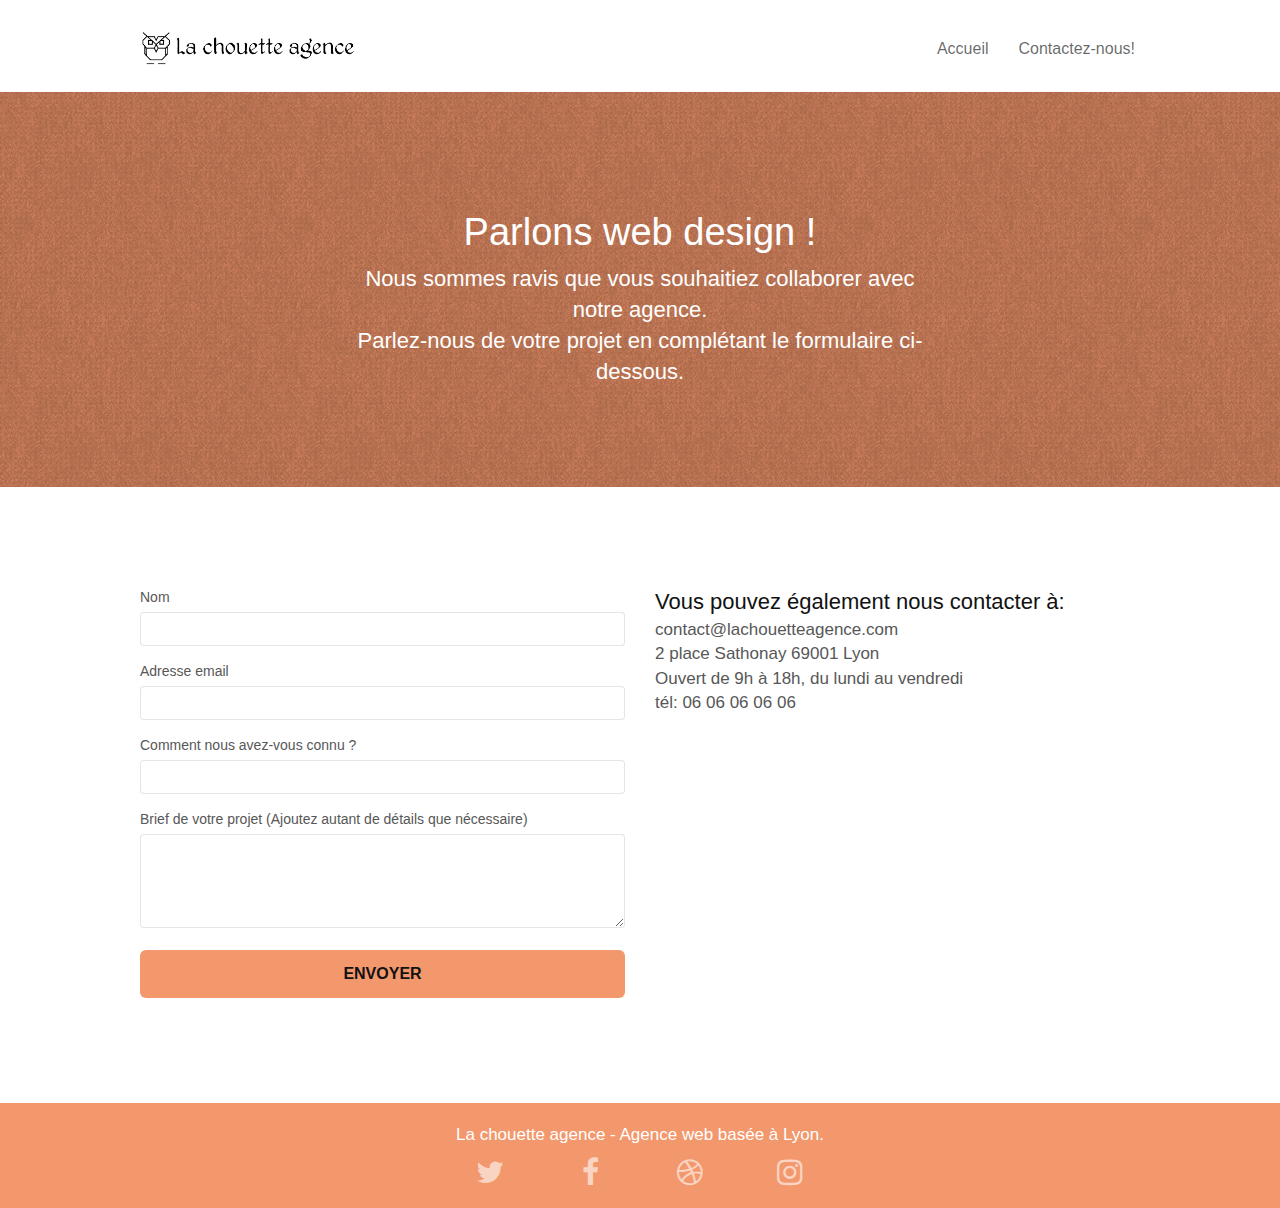
==== commit 03ed1d85: "police sombre pour titres et bouton" ====
--- a/contact.html
+++ b/contact.html
@@ -1,5 +1,5 @@
 <!doctype html>
-<html lang="Default">
+<html lang="fr">
 <head>
   <meta charset="utf-8">
   <meta name="keywords" content="agence lyonnaise, agence web design, web design, création de sites internet, aide au référencement">
--- a/style.css
+++ b/style.css
@@ -775,7 +775,7 @@
 }
 
 .tc-white {
-    color: #F3976C!important;
+    color: #111211!important;
 }
 .tc-blanc {
   color:white!important;
@@ -783,12 +783,12 @@
 
 .btn-atomic-tangerine {
     background: #F3976C;
-    color: #FFFFFF!important;
+    color: #111211!important;
 }
 
 .btn-atomic-tangerine:hover {
     background: #c27956!important;
-    color: #FFFFFF!important;
+    color: #111211!important;
 }
 
 .ltc-white {
--- a/style.css
+++ b/style.css
@@ -775,7 +775,7 @@
 }
 
 .tc-white {
-    color: #F3976C!important;
+    color: #111211!important;
 }
 .tc-blanc {
   color:white!important;
@@ -783,12 +783,12 @@
 
 .btn-atomic-tangerine {
     background: #F3976C;
-    color: #FFFFFF!important;
+    color: #111211!important;
 }
 
 .btn-atomic-tangerine:hover {
     background: #c27956!important;
-    color: #FFFFFF!important;
+    color: #111211!important;
 }
 
 .ltc-white {
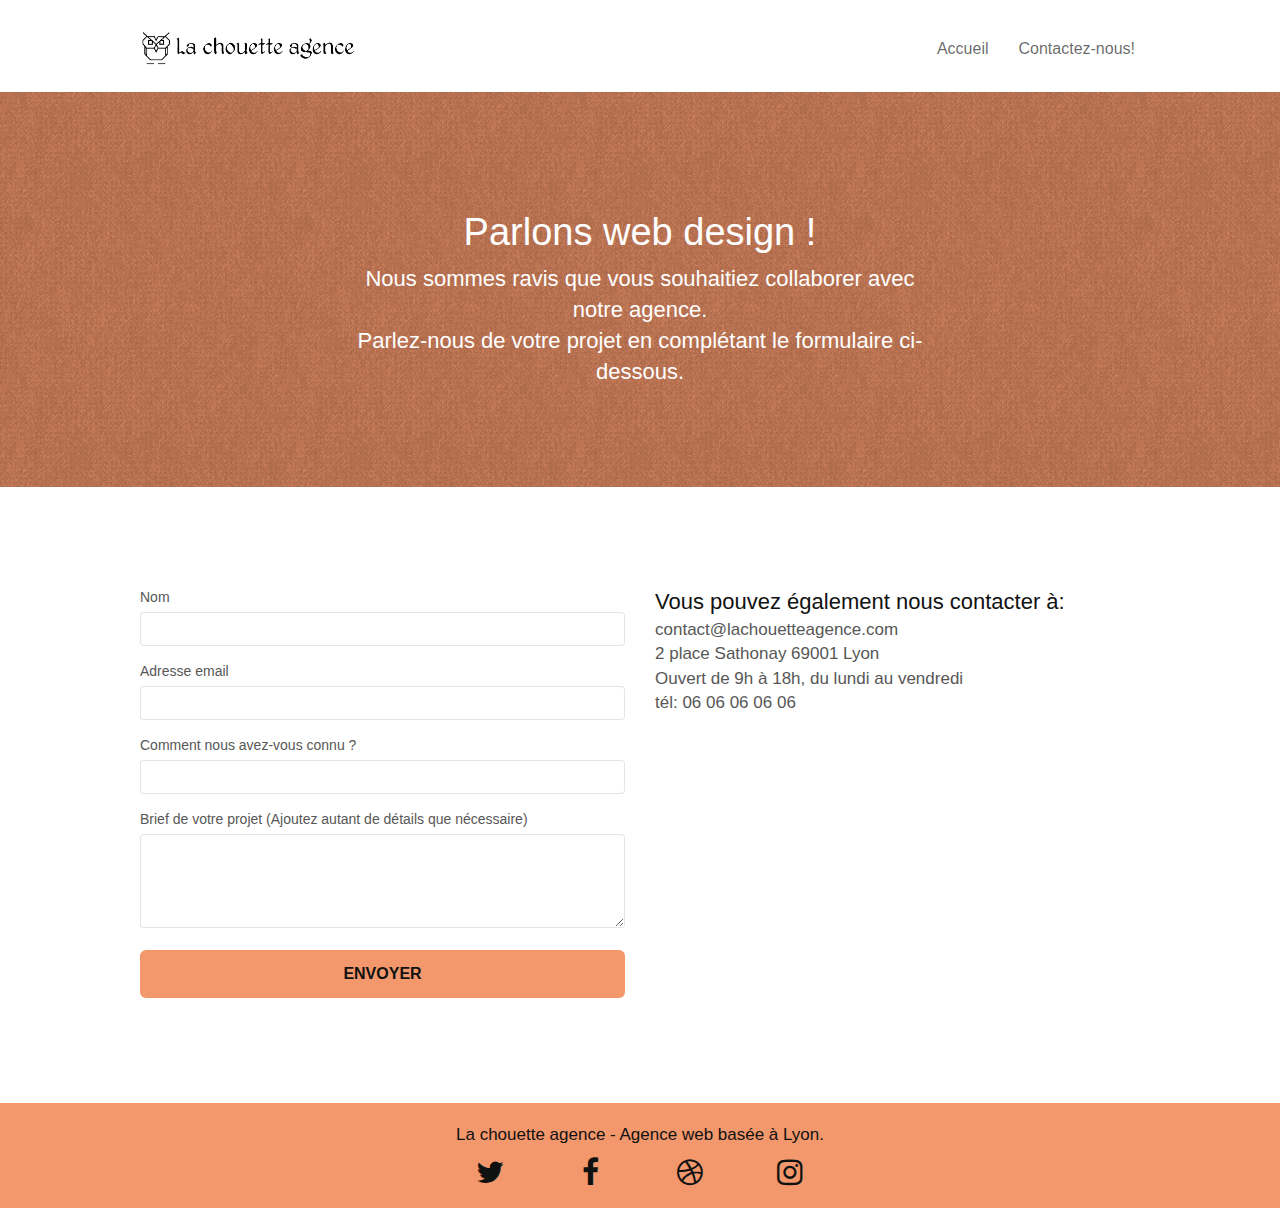
==== commit 6986cb9f: "modif contraste sur footer" ====
--- a/contact.html
+++ b/contact.html
@@ -147,7 +147,9 @@
 <!-- bloc-7 END -->
 
 <!-- ScrollToTop Button -->
-<a class="bloc-button btn btn-d scrollToTop" onclick="scrollToTarget('1')"><span class="fa fa-chevron-up"></span></a>
+<a class="bloc-button btn btn-d scrollToTop"
+onclick="scrollToTarget('1')">
+<span class="fa fa-chevron-up"></span></a>
 <!-- ScrollToTop Button END-->
 
 
@@ -156,7 +158,7 @@
 	<div class="container bloc-sm">
 		<div class="row">
 			<div class="col-sm-12">
-				<p class="text-center white">
+				<p class="text-center black">
 					La chouette agence - Agence web basée à Lyon.<br>
 				</p>
 				<div class="row row-no-gutters social">
--- a/style.css
+++ b/style.css
@@ -477,6 +477,10 @@
 
 .icon-md {
     font-size: 30px!important;
+    color:#101211!important;
+}
+.icon-md:hover{
+  color:#c1e0dc!important;
 }
 
 .icon-lg {
@@ -734,7 +738,9 @@
     margin-bottom: 14px;
     margin-top: 24px;
 }
-
+.black {
+  color: #101211!important;
+}
 .white {
     color: #FFFFFF!important;
 }
--- a/style.css
+++ b/style.css
@@ -477,6 +477,10 @@
 
 .icon-md {
     font-size: 30px!important;
+    color:#101211!important;
+}
+.icon-md:hover{
+  color:#c1e0dc!important;
 }
 
 .icon-lg {
@@ -734,7 +738,9 @@
     margin-bottom: 14px;
     margin-top: 24px;
 }
-
+.black {
+  color: #101211!important;
+}
 .white {
     color: #FFFFFF!important;
 }
